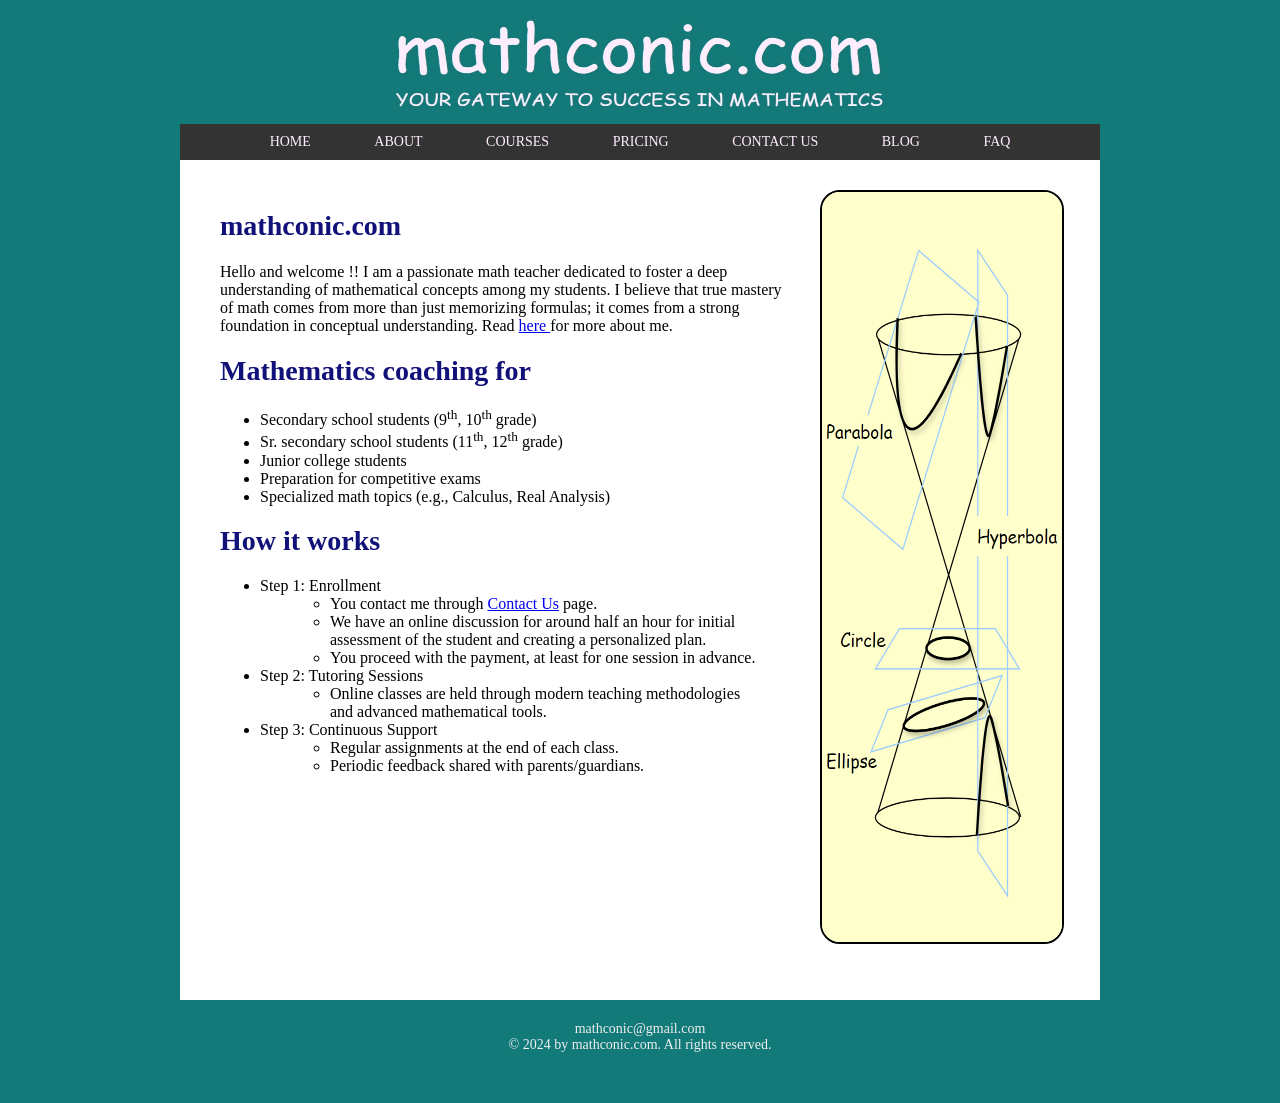
==== index.html @ d448f7f8 "faq page" ====
<!DOCTYPE html>
<html lang="en">
<head>
<title>Welcome to mathconic.</title>
<link rel="icon" type="image-xicon" href="images/mathconic-favicon.jpg">
<meta charset="UTF-8">
<meta name="viewport" content="width=device-width, initial-scale=1">
<link rel="stylesheet" type="text/css" href="./css/style.css">
</head>
<body>

<div class="header">
  <br>
  <img src="images/mathconic-logo2.jpg" alt="missing image" class="topfigure"><br>
  <!--
  <h1>mathconic.com</h1>
  <p>Your gateway to success in mathematics</p>
  -->
</div>

<div class="navbar">
  <a href="index.html">Home</a>
  <a href="about.html">About</a>
  <a href="courses.html">Courses</a>
  <a href="pricing.html">Pricing</a>
  <a href="contact.html">Contact Us</a>
  <a href="blog.html">Blog</a>
  <a href="faq.html">FAQ</a>
</div>

<div class="row">

<div class="mybody">
<h1> mathconic.com</h1>
<p> Hello and welcome !! I am a passionate math teacher dedicated to foster a deep understanding of mathematical concepts among my students. I believe that true mastery of math comes from more than just memorizing formulas; it comes from a strong foundation in conceptual understanding. Read <a href="about.html">here </a> for  more about me.</p> 

<h1> Mathematics coaching for </h1>
<ul>
	<li> Secondary school students (9<sup>th</sup>, 10<sup>th</sup> grade) </li>
	<li> Sr. secondary school students (11<sup>th</sup>, 12<sup>th</sup> grade)</li>
	<li> Junior college students </li>
	<li> Preparation for competitive exams </li>
	<li> Specialized math topics (e.g., Calculus, Real Analysis)</li>
</ul>

<h1> How it works</h1>
<ul>
	<li> Step 1: Enrollment </li>
	<ul>
		<li> You contact me through <a href="contact.html"> Contact Us</a> page.</li>
		<li> We have an online discussion for around half an hour for initial assessment of the student and creating a personalized plan. </li>
		<li> You proceed with the payment, at least for one session in advance. </li>
	</ul>
	<li> Step 2: Tutoring Sessions </li>
	<ul>
		<li>Online classes are held through modern teaching methodologies and advanced mathematical tools. </li>
	</ul>
	<li> Step 3: Continuous Support </li>
	<ul>
	<li> Regular assignments at the end of each class. </li>
	<li> Periodic feedback shared with parents/guardians. </li>
	</ul>
</ul>

</div>

<div class="rightsidebar">
<img src="images/conicsection.png" alt="missing image" class="figure">
</div>

</div>

<div class="footer">
mathconic@gmail.com <br>
&copy; 2024 by mathconic.com. All rights reserved.
</div>
---- css/style.css ----
/*********************************************** 
 * Overall body. My favourite background color * 
 ***********************************************/
body {
	background: #137A7A;
	font-family: "Comic Sans MS";
	font-size: 14px;
	margin: 0;
	padding: 0;
}

/**********************
 * My own header      *
 **********************/
.header {
  padding: 1px;
  text-align: center;
  background: #137A7A;
  color: #ffeeff;
}

.topfigure {
	/*border-radius: 10px;
	border: 2px solid #666666; */
	height: 100px;
	width: 500px;
}

.header h1 {
  font-size: 50px;
  font-weight: normal;
  margin: 0;
}

.header p {
  font-size: 18px;
  text-transform: uppercase;
  padding: 0px 5px 5px 5px; /* top right bottom left */
}

/**********************
 * My navigation bar  *
 **********************/
.navbar {
  /* background: #137A7A; */
  background: #333333;
  text-align: center;
  margin: 2px auto 0px auto; /* top right bottom left */
  padding: 10px 10px 10px 10px;/* top right bottom left */
  max-width: 900px;
  overflow: hidden;
}

.navbar a {
  float: center;
  display: inline; /* block */
  color: #ffeeff;
  font-size: 14px;
  padding: 2px 30px 2px 30px; /* top right bottom left */
  text-decoration: none;
  text-transform: uppercase;
}

.navbar a:hover {
  background-color: #ffffff;
  color: black;
}

/***************************************************
 * Container for my column (mybody + rightsidebar) *
 ***************************************************/
.row {  
  display: -ms-flexbox; /* for IE10 */
  display: flex;
  -ms-flex-wrap: wrap; /* for IE10 */
  flex-wrap: wrap;
  
  background: #ffffff;
  color: black;
  margin: 1px auto 0;
  max-width: 900px;
  min-height: 800px;
  overflow: hidden;
  margin: 0px auto 20px auto; /* top right bottom left */
  padding: 30px 10px 10px 10px;/* top right bottom left */
}

/************************************************************
 * Though we are the soul, but still let's talk about body  *
 ************************************************************/
.mybody {
  -ms-flex: 70%; /* for IE10 */
  flex: 70%;
}

.mybody h1 {
	color: #11117a;
	padding: 1px 30px 1px 30px;/* top right bottom left */
}

.mybody p{
	font-size: 16px;
	padding: 1px 30px 1px 30px;/* top right bottom left */
}

.mybody ul{
	font-size: 16px;
	padding: 0px 30px 0px 70px; /* top right bottom left */
}

.mybody ul li{
	font-size: 16px;
	margin-left: 0px;
	padding: 0px 0px 0px 0px; /* top right bottom left */
}


/**********************************************************
 * A picture is worth 1000 words. Should not one be here. *
 **********************************************************/
.rightsidebar {
  -ms-flex: 30%; /* for IE10 */
  flex: 30%;
}

.figure {
	border-radius: 20px;
	border: 2px solid #000000;
	height: 750px;
	width: 240px;
}

/********************
 * Footer is needed *
 ********************/
.footer {
  background: #137A7A;
  color: #eeeeee;
  text-align: center;
  margin: 0px auto 0px auto; /* top right bottom left */
  padding: 1px 1px 50px 1px;/* top right bottom left */
  max-width: 900px;
  overflow: hidden;
}
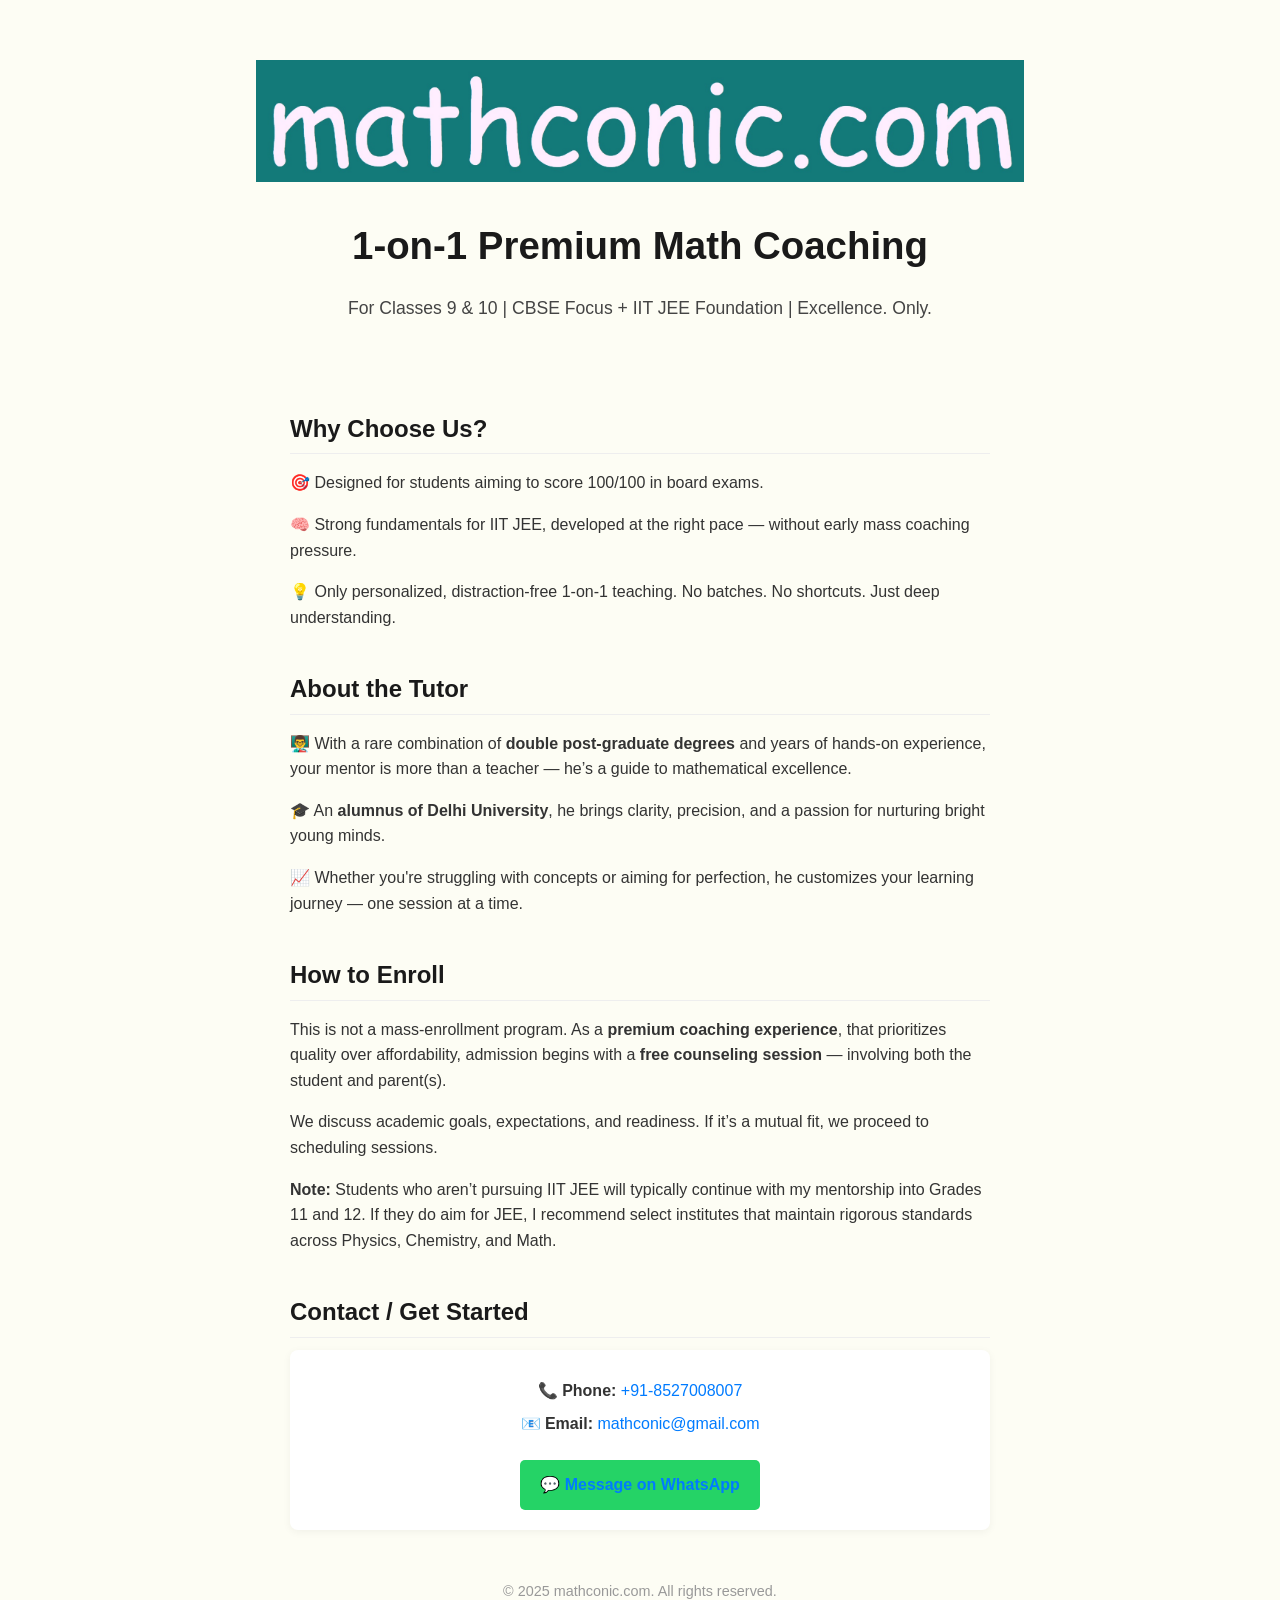
==== commit f42c3f61: "Initial commit" ====
--- a/index.html
+++ b/index.html
@@ -1,76 +1,177 @@
 <!DOCTYPE html>
 <html lang="en">
 <head>
-<title>Welcome to mathconic.</title>
-<link rel="icon" type="image-xicon" href="images/mathconic-favicon.jpg">
-<meta charset="UTF-8">
-<meta name="viewport" content="width=device-width, initial-scale=1">
-<link rel="stylesheet" type="text/css" href="./css/style.css">
+  <meta charset="UTF-8" />
+  <meta name="viewport" content="width=device-width, initial-scale=1" />
+  <title>mathconic.com</title>
+  <link rel="icon" href="images/mathconic-favicon.jpg" type="image/jpeg" />
+  <style>
+    body {
+      margin: 0;
+      font-family: 'Segoe UI', Tahoma, Geneva, Verdana, sans-serif;
+      background-color: #fdfdf4;
+      color: #222;
+      line-height: 1.6;
+      padding: 0 5vw;
+    }
+
+    header {
+      text-align: center;
+      padding: 60px 0 30px;
+    }
+
+    header img {
+      max-width: 160px;
+      height: auto;
+      margin-bottom: 20px;
+    }
+
+    header h1 {
+      font-size: 2.4rem;
+      margin-bottom: 10px;
+      color: #1a1a1a;
+    }
+
+    header p {
+      font-size: 1.1rem;
+      color: #444;
+    }
+
+    section {
+      max-width: 700px;
+      margin: 40px auto;
+    }
+
+    section h2 {
+      font-size: 1.5rem;
+      color: #1a1a1a;
+      margin-bottom: 12px;
+      border-bottom: 1px solid #eee;
+      padding-bottom: 5px;
+    }
+
+    section p {
+      margin-bottom: 15px;
+      font-size: 1rem;
+      color: #333;
+    }
+
+    .contact-box {
+      background: #fff;
+      padding: 20px;
+      border-radius: 8px;
+      box-shadow: 0 2px 8px rgba(0,0,0,0.05);
+      font-size: 1rem;
+      text-align: center;
+    }
+
+    .contact-box p {
+      margin: 8px 0;
+    }
+
+    .contact-box a {
+      color: #007BFF;
+      text-decoration: none;
+    }
+
+    .contact-box a:hover {
+      text-decoration: underline;
+    }
+
+    .whatsapp-button {
+      display: inline-block;
+      margin-top: 15px;
+      background-color: #25D366;
+      color: white;
+      padding: 12px 20px;
+      border-radius: 5px;
+      text-decoration: none;
+      font-weight: bold;
+      font-size: 1rem;
+    }
+
+    .whatsapp-button:hover {
+      background-color: #1ebe5b;
+    }
+
+    footer {
+      text-align: center;
+      font-size: 0.9rem;
+      color: #999;
+      margin: 50px 0 20px;
+    }
+
+    /* ========== RESPONSIVE DESIGN ========== */
+    @media (max-width: 600px) {
+      header h1 {
+        font-size: 1.8rem;
+      }
+
+      header p,
+      section p {
+        font-size: 0.95rem;
+      }
+
+      .whatsapp-button {
+        font-size: 0.95rem;
+        padding: 10px 16px;
+      }
+
+      section h2 {
+        font-size: 1.3rem;
+      }
+    }
+  </style>
 </head>
 <body>
 
-<div class="header">
-  <br>
-  <img src="images/mathconic-logo2.jpg" alt="missing image" class="topfigure"><br>
-  <!--
-  <h1>mathconic.com</h1>
-  <p>Your gateway to success in mathematics</p>
-  -->
-</div>
+  <header>
+    <img src="images/mathconic-logo.jpg" alt="Math Coaching Logo" style="max-width: 768px; margin-bottom: 0px;"/>
+    <h1>1-on-1 Premium Math Coaching</h1>
+    <p>For Classes 9 & 10 | CBSE Focus + IIT JEE Foundation | Excellence. Only.</p>
+  </header>
 
-<div class="navbar">
-  <a href="index.html">Home</a>
-  <a href="about.html">About</a>
-  <a href="courses.html">Courses</a>
-  <a href="pricing.html">Pricing</a>
-  <a href="contact.html">Contact Us</a>
-  <a href="blog.html">Blog</a>
-  <a href="faq.html">FAQ</a>
-</div>
+  <section>
+    <h2>Why Choose Us?</h2>
+    <p>🎯 Designed for students aiming to score 100/100 in board exams.</p>
+    <p>🧠 Strong fundamentals for IIT JEE, developed at the right pace — without early mass coaching pressure.</p>
+    <p>💡 Only personalized, distraction-free 1-on-1 teaching. No batches. No shortcuts. Just deep understanding.</p>
+  </section>
 
-<div class="row">
+  <section>
+    <h2>About the Tutor</h2>
+    <p>👨‍🏫 With a rare combination of <strong>double post-graduate degrees</strong> and years of hands-on experience, your mentor is more than a teacher — he’s a guide to mathematical excellence.</p>
+    <p>🎓 An <strong>alumnus of Delhi University</strong>, he brings clarity, precision, and a passion for nurturing bright young minds.</p>
+    <p>📈 Whether you're struggling with concepts or aiming for perfection, he customizes your learning journey — one session at a time.</p>
+  </section>
 
-<div class="mybody">
-<h1> mathconic.com</h1>
-<p> Hello and welcome !! I am a passionate math teacher dedicated to foster a deep understanding of mathematical concepts among my students. I believe that true mastery of math comes from more than just memorizing formulas; it comes from a strong foundation in conceptual understanding. Read <a href="about.html">here </a> for  more about me.</p> 
+  <section>
+    <h2>How to Enroll</h2>
+    <p>This is not a mass-enrollment program. As a <strong>premium coaching experience</strong>, that prioritizes quality over affordability, admission begins with a <strong>free counseling session</strong> — involving both the student and parent(s).</p>
+    <p>We discuss academic goals, expectations, and readiness. If it’s a mutual fit, we proceed to scheduling sessions.</p>
+    <p><strong>Note:</strong> Students who aren’t pursuing IIT JEE will typically continue with my mentorship into Grades 11 and 12. If they do aim for JEE, I recommend select institutes that maintain rigorous standards across Physics, Chemistry, and Math.</p>
+  </section>
 
-<h1> Mathematics coaching for </h1>
-<ul>
-	<li> Secondary school students (9<sup>th</sup>, 10<sup>th</sup> grade) </li>
-	<li> Sr. secondary school students (11<sup>th</sup>, 12<sup>th</sup> grade)</li>
-	<li> Junior college students </li>
-	<li> Preparation for competitive exams </li>
-	<li> Specialized math topics (e.g., Calculus, Real Analysis)</li>
-</ul>
+  <section>
+    <h2>Contact / Get Started</h2>
+    <div class="contact-box">
+      <p><strong>📞 Phone:</strong> <a href="tel:+918527008007">+91-8527008007</a></p>
+      <p><strong>📧 Email:</strong> <a href="mailto:mathconic@gmail.com">mathconic@gmail.com</a></p>
 
-<h1> How it works</h1>
-<ul>
-	<li> Step 1: Enrollment </li>
-	<ul>
-		<li> You contact me through <a href="contact.html"> Contact Us</a> page.</li>
-		<li> We have an online discussion for around half an hour for initial assessment of the student and creating a personalized plan. </li>
-		<li> You proceed with the payment, at least for one session in advance. </li>
-	</ul>
-	<li> Step 2: Tutoring Sessions </li>
-	<ul>
-		<li>Online classes are held through modern teaching methodologies and advanced mathematical tools. </li>
-	</ul>
-	<li> Step 3: Continuous Support </li>
-	<ul>
-	<li> Regular assignments at the end of each class. </li>
-	<li> Periodic feedback shared with parents/guardians. </li>
-	</ul>
-</ul>
+      <a
+        class="whatsapp-button"
+        href="https://wa.me/918527008007?text=Hi!%20I'm%20interested%20in%20your%201-on-1%20math%20coaching%20program."
+        target="_blank"
+      >
+        💬 Message on WhatsApp
+      </a>
+    </div>
+  </section>
 
-</div>
+  <footer>
+    &copy; 2025 mathconic.com. All rights reserved.
+  </footer>
 
-<div class="rightsidebar">
-<img src="images/conicsection.png" alt="missing image" class="figure">
-</div>
+</body>
+</html>
 
-</div>
-
-<div class="footer">
-mathconic@gmail.com <br>
-&copy; 2024 by mathconic.com. All rights reserved.
-</div>
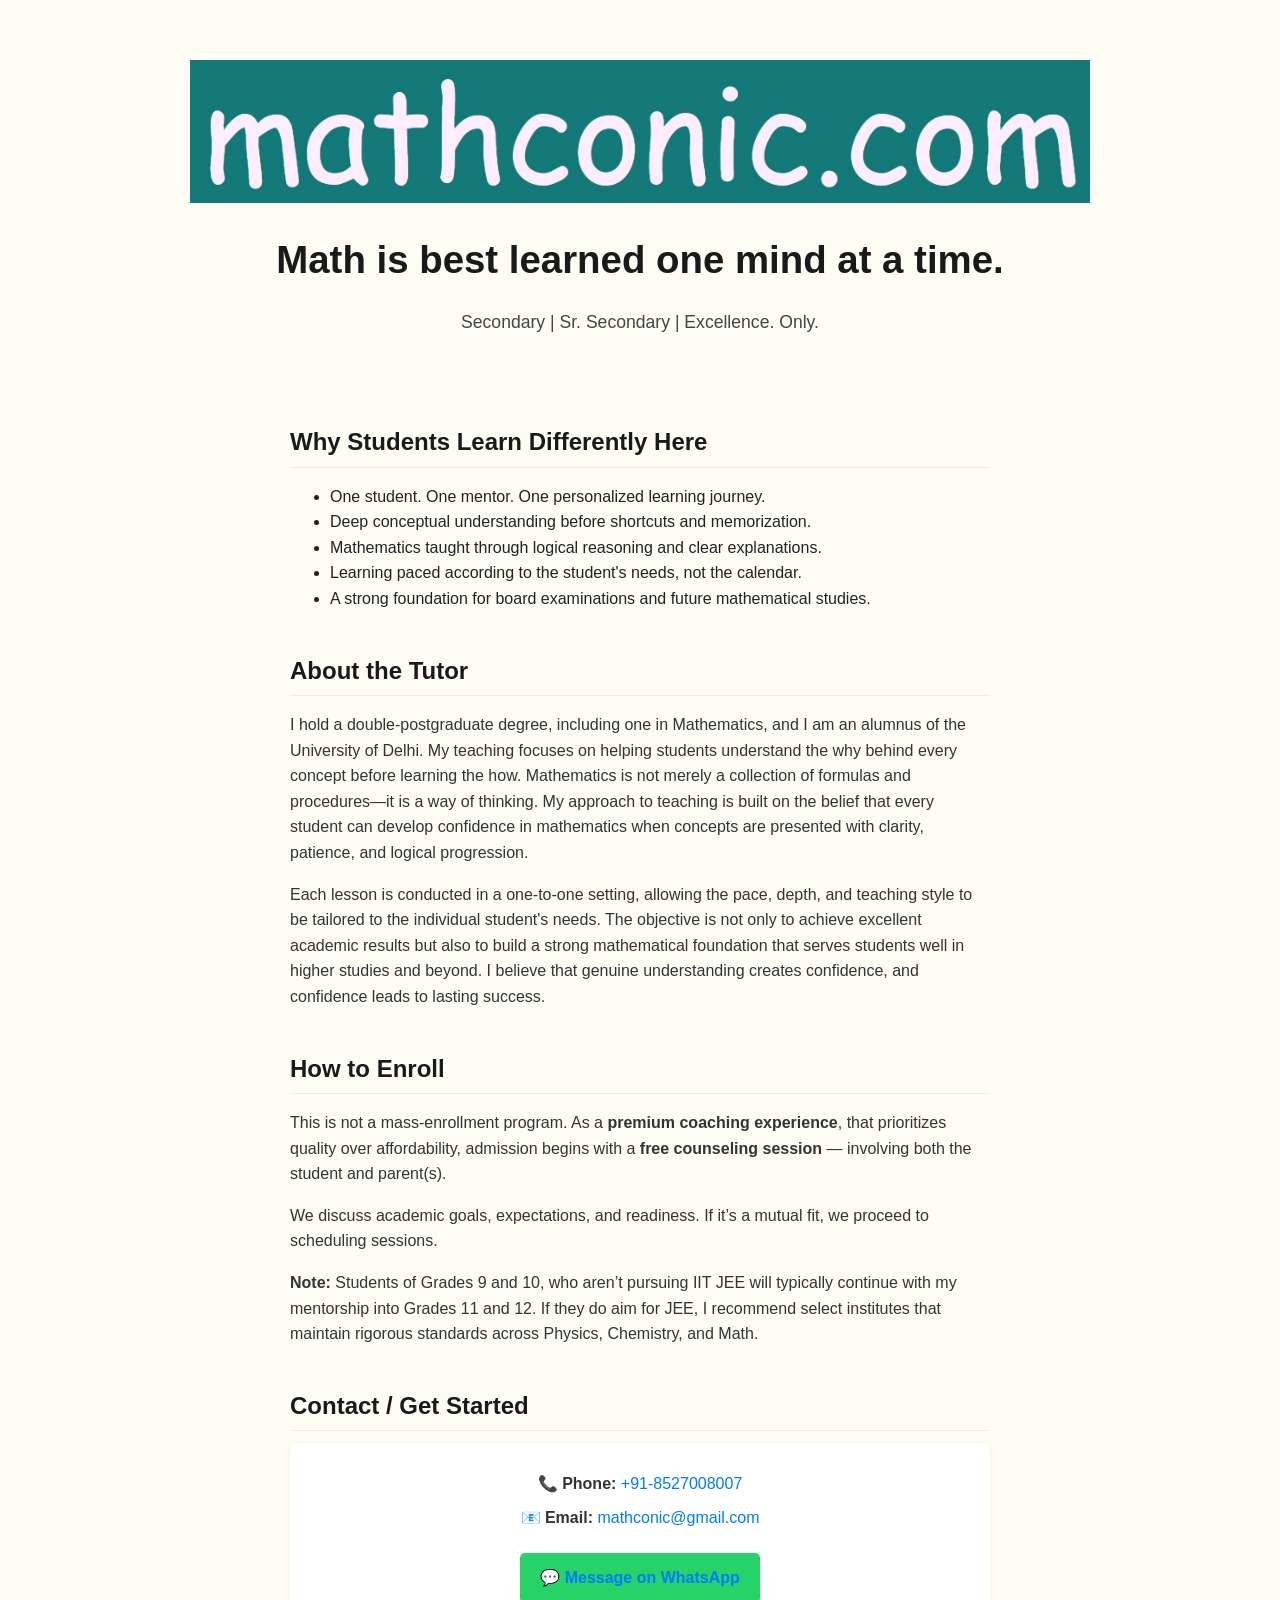
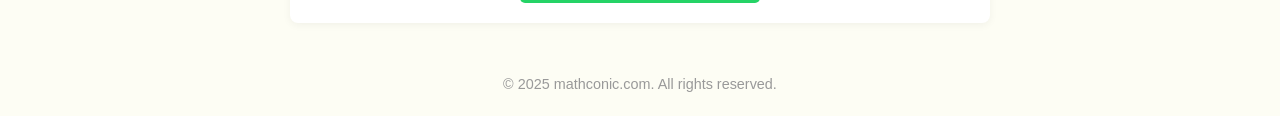
==== commit f5e1681a: "Improve homepage structure, responsive logo and content" ====
--- a/index.html
+++ b/index.html
@@ -2,154 +2,56 @@
 <html lang="en">
 <head>
   <meta charset="UTF-8" />
-  <meta name="viewport" content="width=device-width, initial-scale=1" />
-  <title>mathconic.com</title>
-  <link rel="icon" href="images/mathconic-favicon.jpg" type="image/jpeg" />
+  <meta name="viewport" content="width=device-width, initial-scale=1.0" />
+  <title>MathConic | Premium Mathematics Mentoring</title>
+  <meta name="description" content="Personalized one-to-one mathematics mentoring for Classes 9 and 10. Build strong concepts, logical thinking, and confidence in mathematics.">
+  <meta name="author" content="MathConic">
+  <meta name="theme-color" content="#fdfdf4">
+  <link rel="icon" href="assets/images/mathconic-favicon.jpg" type="image/jpeg" />
+  <link rel="stylesheet" href="assets/css/style.css">
   <style>
-    body {
-      margin: 0;
-      font-family: 'Segoe UI', Tahoma, Geneva, Verdana, sans-serif;
-      background-color: #fdfdf4;
-      color: #222;
-      line-height: 1.6;
-      padding: 0 5vw;
-    }
-
-    header {
-      text-align: center;
-      padding: 60px 0 30px;
-    }
-
-    header img {
-      max-width: 160px;
-      height: auto;
-      margin-bottom: 20px;
-    }
-
-    header h1 {
-      font-size: 2.4rem;
-      margin-bottom: 10px;
-      color: #1a1a1a;
-    }
-
-    header p {
-      font-size: 1.1rem;
-      color: #444;
-    }
-
-    section {
-      max-width: 700px;
-      margin: 40px auto;
-    }
-
-    section h2 {
-      font-size: 1.5rem;
-      color: #1a1a1a;
-      margin-bottom: 12px;
-      border-bottom: 1px solid #eee;
-      padding-bottom: 5px;
-    }
-
-    section p {
-      margin-bottom: 15px;
-      font-size: 1rem;
-      color: #333;
-    }
-
-    .contact-box {
-      background: #fff;
-      padding: 20px;
-      border-radius: 8px;
-      box-shadow: 0 2px 8px rgba(0,0,0,0.05);
-      font-size: 1rem;
-      text-align: center;
-    }
-
-    .contact-box p {
-      margin: 8px 0;
-    }
-
-    .contact-box a {
-      color: #007BFF;
-      text-decoration: none;
-    }
-
-    .contact-box a:hover {
-      text-decoration: underline;
-    }
-
-    .whatsapp-button {
-      display: inline-block;
-      margin-top: 15px;
-      background-color: #25D366;
-      color: white;
-      padding: 12px 20px;
-      border-radius: 5px;
-      text-decoration: none;
-      font-weight: bold;
-      font-size: 1rem;
-    }
-
-    .whatsapp-button:hover {
-      background-color: #1ebe5b;
-    }
-
-    footer {
-      text-align: center;
-      font-size: 0.9rem;
-      color: #999;
-      margin: 50px 0 20px;
-    }
-
-    /* ========== RESPONSIVE DESIGN ========== */
-    @media (max-width: 600px) {
-      header h1 {
-        font-size: 1.8rem;
-      }
-
-      header p,
-      section p {
-        font-size: 0.95rem;
-      }
-
-      .whatsapp-button {
-        font-size: 0.95rem;
-        padding: 10px 16px;
-      }
-
-      section h2 {
-        font-size: 1.3rem;
-      }
-    }
+    
   </style>
 </head>
 <body>
 
   <header>
-    <img src="images/mathconic-logo.jpg" alt="Math Coaching Logo" style="max-width: 768px; margin-bottom: 0px;"/>
-    <h1>1-on-1 Premium Math Coaching</h1>
-    <p>For Classes 9 & 10 | CBSE Focus + IIT JEE Foundation | Excellence. Only.</p>
+    <!--<img src="assets/images/mathconic-logo.jpg" alt="Math Coaching Logo" style="max-width: 768px; margin-bottom: 0px;"/>-->
+    <img src="assets/images/mathconic-logo.jpg" alt="Math Coaching Logo" class="logo"/>
+    <h1>Math is best learned one mind at a time.</h1>
+    <p>Secondary | Sr. Secondary | Excellence. Only.</p>
   </header>
 
   <section>
-    <h2>Why Choose Us?</h2>
-    <p>🎯 Designed for students aiming to score 100/100 in board exams.</p>
-    <p>🧠 Strong fundamentals for IIT JEE, developed at the right pace — without early mass coaching pressure.</p>
-    <p>💡 Only personalized, distraction-free 1-on-1 teaching. No batches. No shortcuts. Just deep understanding.</p>
+    <h2>Why Students Learn Differently Here</h2>
+    <ul class="feature-list">
+        <li>One student. One mentor. One personalized learning journey.</li>
+        <li>Deep conceptual understanding before shortcuts and memorization.</li>
+        <li>Mathematics taught through logical reasoning and clear explanations.</li>
+        <li>Learning paced according to the student's needs, not the calendar.</li>
+        <li>A strong foundation for board examinations and future mathematical studies.</li>
+    </ul>
   </section>
 
   <section>
     <h2>About the Tutor</h2>
-    <p>👨‍🏫 With a rare combination of <strong>double post-graduate degrees</strong> and years of hands-on experience, your mentor is more than a teacher — he’s a guide to mathematical excellence.</p>
-    <p>🎓 An <strong>alumnus of Delhi University</strong>, he brings clarity, precision, and a passion for nurturing bright young minds.</p>
-    <p>📈 Whether you're struggling with concepts or aiming for perfection, he customizes your learning journey — one session at a time.</p>
+    <p>I hold a double-postgraduate degree, including one in Mathematics, and I am an alumnus of the University of Delhi.
+      My teaching focuses on helping students understand the why behind every concept before learning the how. 
+      Mathematics is not merely a collection of formulas and procedures—it is a way of thinking.
+      My approach to teaching is built on the belief that every student can develop confidence in mathematics when concepts are presented with clarity, patience, and logical progression.
+    </p>
+      
+    <p>Each lesson is conducted in a one-to-one setting, allowing the pace, depth, and teaching style to be tailored to the individual student's needs. 
+      The objective is not only to achieve excellent academic results but also to build a strong mathematical foundation that serves students well in higher studies and beyond. 
+      I believe that genuine understanding creates confidence, and confidence leads to lasting success.
+    </p>
   </section>
 
   <section>
     <h2>How to Enroll</h2>
     <p>This is not a mass-enrollment program. As a <strong>premium coaching experience</strong>, that prioritizes quality over affordability, admission begins with a <strong>free counseling session</strong> — involving both the student and parent(s).</p>
     <p>We discuss academic goals, expectations, and readiness. If it’s a mutual fit, we proceed to scheduling sessions.</p>
-    <p><strong>Note:</strong> Students who aren’t pursuing IIT JEE will typically continue with my mentorship into Grades 11 and 12. If they do aim for JEE, I recommend select institutes that maintain rigorous standards across Physics, Chemistry, and Math.</p>
+    <p><strong>Note:</strong> Students of Grades 9 and 10, who aren’t pursuing IIT JEE will typically continue with my mentorship into Grades 11 and 12. If they do aim for JEE, I recommend select institutes that maintain rigorous standards across Physics, Chemistry, and Math.</p>
   </section>
 
   <section>
--- a/assets/css/style.css
+++ b/assets/css/style.css
@@ -0,0 +1,123 @@
+body {
+      margin: 0;
+      font-family: 'Segoe UI', Tahoma, Geneva, Verdana, sans-serif;
+      background-color: #fdfdf4;
+      color: #222;
+      line-height: 1.6;
+      padding: 0 5vw;
+}
+
+header {
+      text-align: center;
+      padding: 60px 0 30px;
+}
+
+header img {
+      max-width: 160px;
+      height: auto;
+      margin-bottom: 20px;
+}
+
+header h1 {
+      font-size: 2.4rem;
+      margin-bottom: 10px;
+      color: #1a1a1a;
+}
+
+header p {
+      font-size: 1.1rem;
+      color: #444;
+}
+
+section {
+      max-width: 700px;
+      margin: 40px auto;
+}
+
+section h2 {
+      font-size: 1.5rem;
+      color: #1a1a1a;
+      margin-bottom: 12px;
+      border-bottom: 1px solid #eee;
+      padding-bottom: 5px;
+}
+
+section p {
+      margin-bottom: 15px;
+      font-size: 1rem;
+      color: #333;
+}
+
+.contact-box {
+      background: #fff;
+      padding: 20px;
+      border-radius: 8px;
+      box-shadow: 0 2px 8px rgba(0,0,0,0.05);
+      font-size: 1rem;
+      text-align: center;
+}
+
+.contact-box p {
+      margin: 8px 0;
+}
+
+.contact-box a {
+      color: #007BFF;
+      text-decoration: none;
+}
+
+.contact-box a:hover {
+      text-decoration: underline;
+}
+
+.whatsapp-button {
+      display: inline-block;
+      margin-top: 15px;
+      background-color: #25D366;
+      color: white;
+      padding: 12px 20px;
+      border-radius: 5px;
+      text-decoration: none;
+      font-weight: bold;
+      font-size: 1rem;
+}
+
+.whatsapp-button:hover {
+      background-color: #1ebe5b;
+}
+
+footer {
+      text-align: center;
+      font-size: 0.9rem;
+      color: #999;
+      margin: 50px 0 20px;
+}
+
+.logo {
+    display: block;
+    max-width: 900px;
+    width: 90%;
+    height: auto;
+    margin: 0 auto;
+}
+
+/* ========== RESPONSIVE DESIGN ========== */
+@media (max-width: 600px) {
+      header h1 {
+        font-size: 1.8rem;
+      }
+
+      header p,
+      section p {
+        font-size: 0.95rem;
+      }
+
+      .whatsapp-button {
+        font-size: 0.95rem;
+        padding: 10px 16px;
+      }
+
+      section h2 {
+        font-size: 1.3rem;
+      }
+}
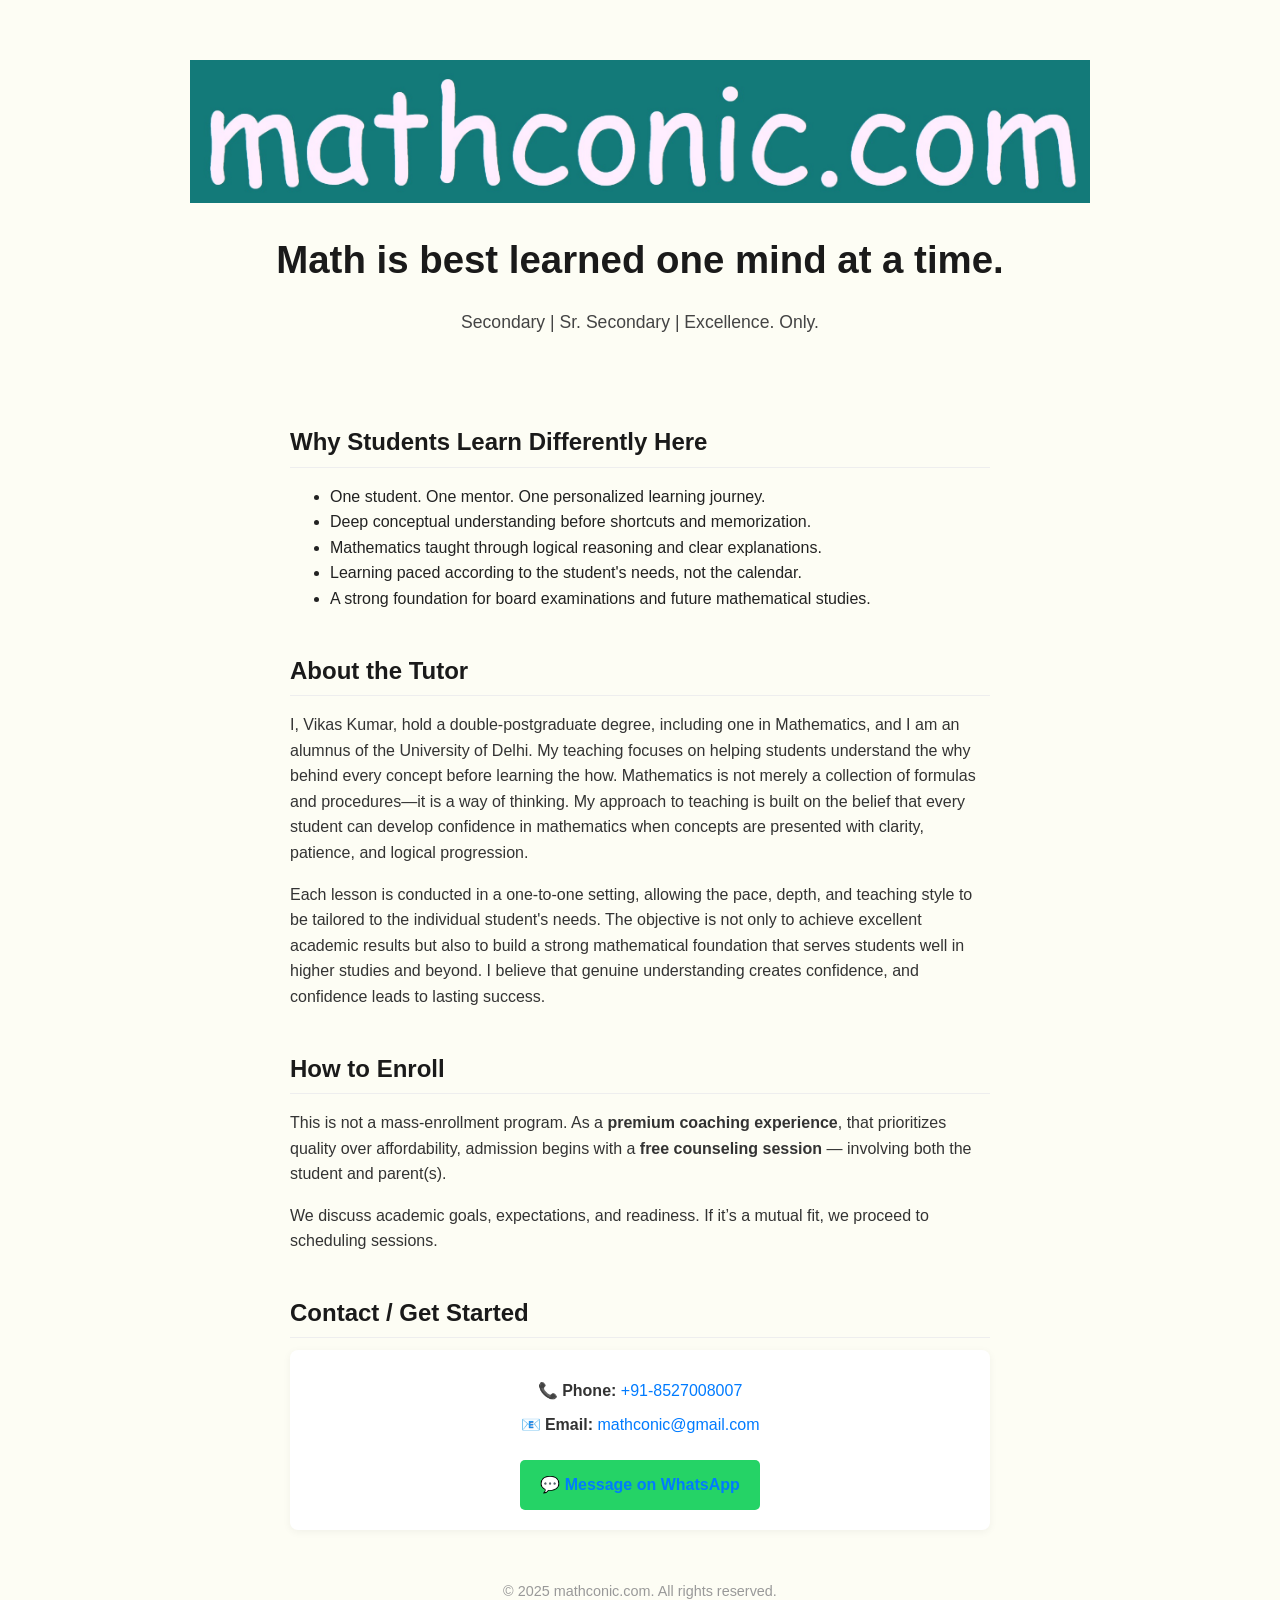
==== commit 2bd4b28c: "cosmetic changes" ====
--- a/index.html
+++ b/index.html
@@ -35,7 +35,7 @@
 
   <section>
     <h2>About the Tutor</h2>
-    <p>I hold a double-postgraduate degree, including one in Mathematics, and I am an alumnus of the University of Delhi.
+    <p>I, Vikas Kumar, hold a double-postgraduate degree, including one in Mathematics, and I am an alumnus of the University of Delhi.
       My teaching focuses on helping students understand the why behind every concept before learning the how. 
       Mathematics is not merely a collection of formulas and procedures—it is a way of thinking.
       My approach to teaching is built on the belief that every student can develop confidence in mathematics when concepts are presented with clarity, patience, and logical progression.
@@ -51,7 +51,6 @@
     <h2>How to Enroll</h2>
     <p>This is not a mass-enrollment program. As a <strong>premium coaching experience</strong>, that prioritizes quality over affordability, admission begins with a <strong>free counseling session</strong> — involving both the student and parent(s).</p>
     <p>We discuss academic goals, expectations, and readiness. If it’s a mutual fit, we proceed to scheduling sessions.</p>
-    <p><strong>Note:</strong> Students of Grades 9 and 10, who aren’t pursuing IIT JEE will typically continue with my mentorship into Grades 11 and 12. If they do aim for JEE, I recommend select institutes that maintain rigorous standards across Physics, Chemistry, and Math.</p>
   </section>
 
   <section>
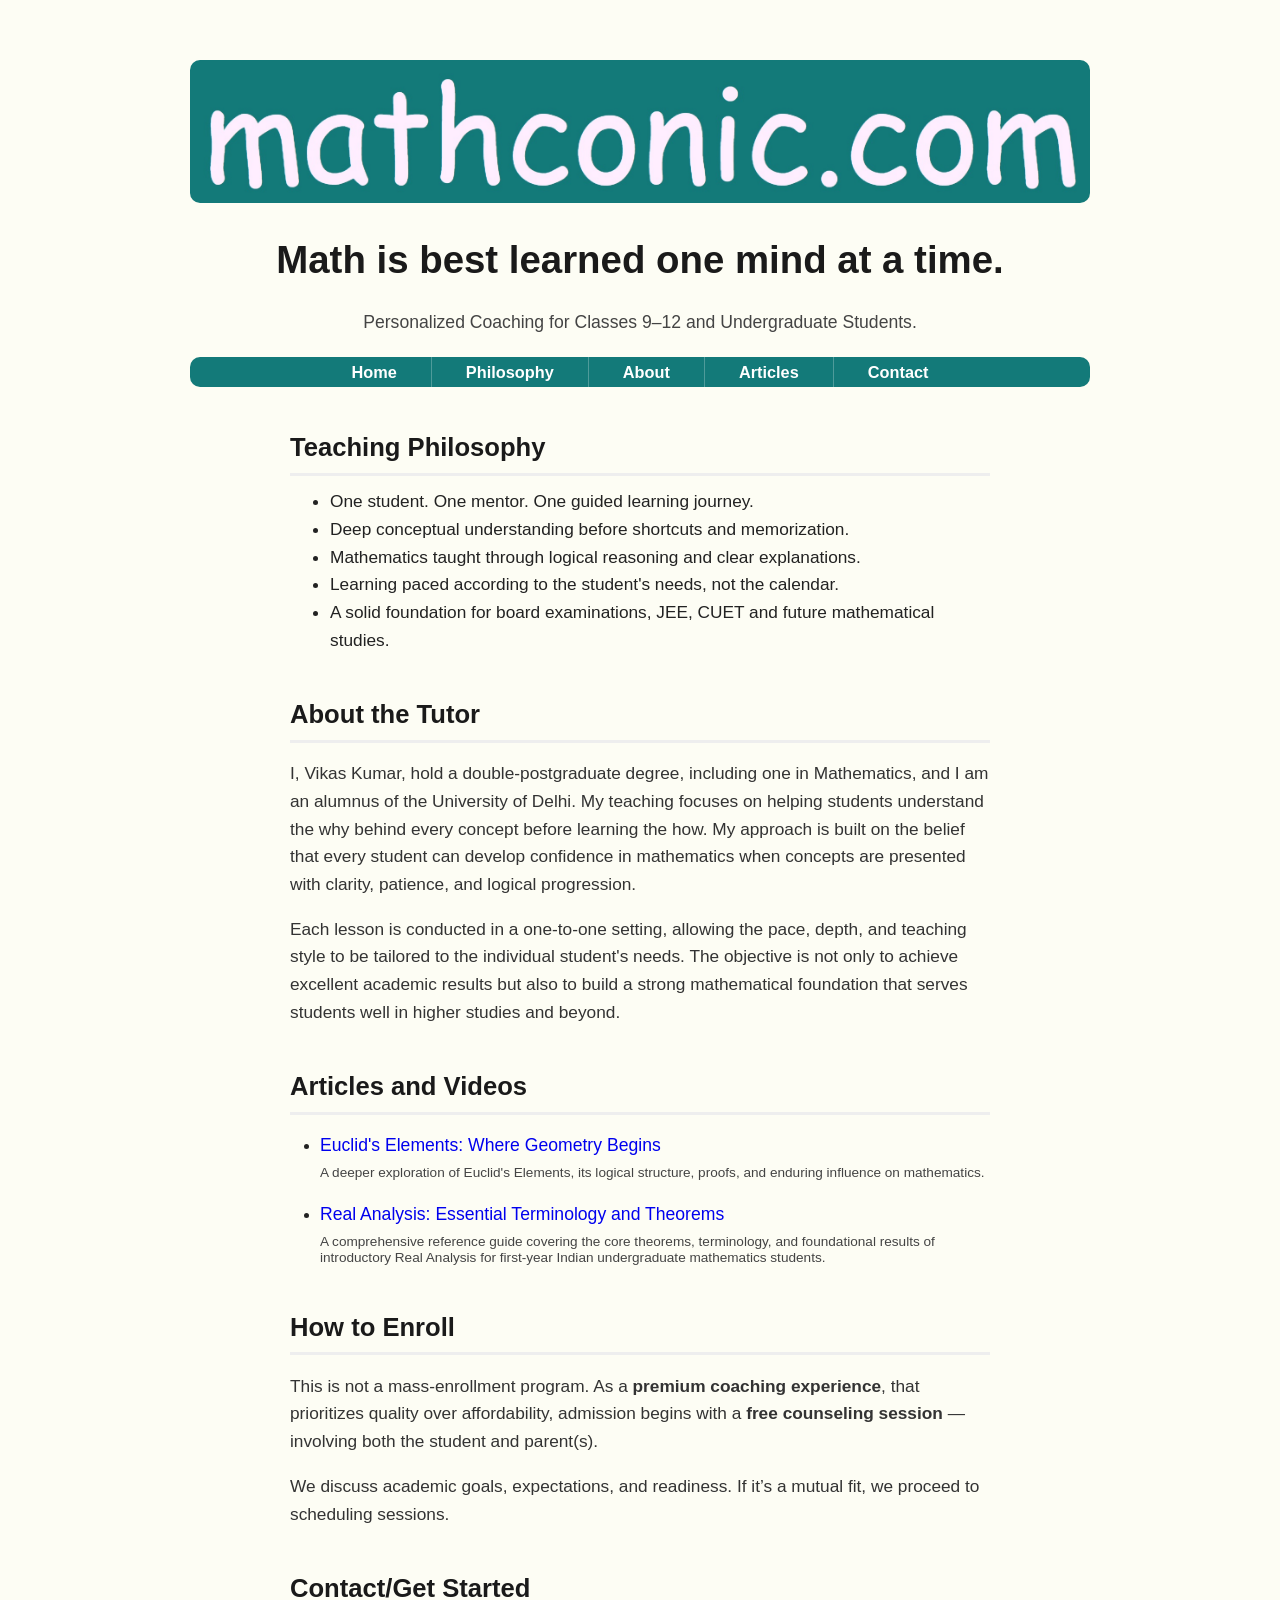
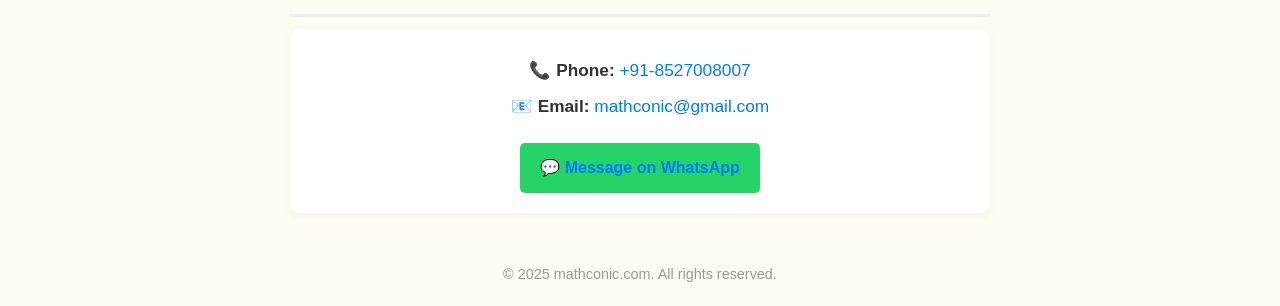
==== commit 738ade60: "Couple of articles added." ====
--- a/index.html
+++ b/index.html
@@ -3,58 +3,93 @@
 <head>
   <meta charset="UTF-8" />
   <meta name="viewport" content="width=device-width, initial-scale=1.0" />
-  <title>MathConic | Premium Mathematics Mentoring</title>
+  <title>MathConic | One-to-One Mathematics Coaching for Classes 9–12</title>
   <meta name="description" content="Personalized one-to-one mathematics mentoring for Classes 9 and 10. Build strong concepts, logical thinking, and confidence in mathematics.">
   <meta name="author" content="MathConic">
   <meta name="theme-color" content="#fdfdf4">
   <link rel="icon" href="assets/images/mathconic-favicon.jpg" type="image/jpeg" />
   <link rel="stylesheet" href="assets/css/style.css">
+  <link rel="stylesheet" href="assets/css/navbar.css">
   <style>
     
   </style>
 </head>
 <body>
 
-  <header>
+  <header id="home">
     <!--<img src="assets/images/mathconic-logo.jpg" alt="Math Coaching Logo" style="max-width: 768px; margin-bottom: 0px;"/>-->
     <img src="assets/images/mathconic-logo.jpg" alt="Math Coaching Logo" class="logo"/>
+
     <h1>Math is best learned one mind at a time.</h1>
-    <p>Secondary | Sr. Secondary | Excellence. Only.</p>
+    <p>Personalized Coaching for Classes 9–12 and Undergraduate Students.</p>
   </header>
 
-  <section>
-    <h2>Why Students Learn Differently Here</h2>
+  
+  <nav class="navbar">
+    <button class="nav-toggle" aria-label="Open navigation">
+        ☰
+    </button>
+    <ul class="nav-menu">
+      <li><a href="#home">Home</a></li>
+      <li><a href="#philosophy">Philosophy</a></li>
+      <li><a href="#about">About</a></li>
+      <li><a href="#articles">Articles</a></li>
+      <li><a href="#contact">Contact</a></li>
+    </ul>
+  </nav>
+
+
+  <section id="philosophy">
+    <h2>Teaching Philosophy </h2>
     <ul class="feature-list">
-        <li>One student. One mentor. One personalized learning journey.</li>
+        <li>One student. One mentor. One guided learning journey.</li>
         <li>Deep conceptual understanding before shortcuts and memorization.</li>
         <li>Mathematics taught through logical reasoning and clear explanations.</li>
         <li>Learning paced according to the student's needs, not the calendar.</li>
-        <li>A strong foundation for board examinations and future mathematical studies.</li>
+        <li>A solid foundation for board examinations, JEE, CUET and future mathematical studies.</li>
     </ul>
   </section>
 
-  <section>
+  <section id="about">
     <h2>About the Tutor</h2>
     <p>I, Vikas Kumar, hold a double-postgraduate degree, including one in Mathematics, and I am an alumnus of the University of Delhi.
-      My teaching focuses on helping students understand the why behind every concept before learning the how. 
-      Mathematics is not merely a collection of formulas and procedures—it is a way of thinking.
-      My approach to teaching is built on the belief that every student can develop confidence in mathematics when concepts are presented with clarity, patience, and logical progression.
+      My teaching focuses on helping students understand the why behind every concept before learning the how.
+      My approach is built on the belief that every student can develop confidence in mathematics when concepts are presented with clarity, patience, and logical progression.
     </p>
       
     <p>Each lesson is conducted in a one-to-one setting, allowing the pace, depth, and teaching style to be tailored to the individual student's needs. 
       The objective is not only to achieve excellent academic results but also to build a strong mathematical foundation that serves students well in higher studies and beyond. 
-      I believe that genuine understanding creates confidence, and confidence leads to lasting success.
+      <!--I believe that genuine understanding creates confidence, and confidence leads to lasting success.-->
     </p>
   </section>
 
-  <section>
+  <section id="articles">
+    <h2>Articles and Videos</h2>
+    <ul class="article-list">
+      <li>
+        <a href="articles/EuclidElements.html">Euclid's Elements: Where Geometry Begins</a>
+        <div class="subtitle">
+          A deeper exploration of Euclid's Elements, its logical structure, proofs, and enduring influence on mathematics.
+        </div>
+      </li>
+      <li>
+        <a href="articles/RealAnalysis.html">Real Analysis: Essential Terminology and Theorems</a>
+        <div class="subtitle">
+            A comprehensive reference guide covering the core theorems, terminology, and foundational results of introductory Real Analysis for first-year Indian undergraduate mathematics students.
+        </div>
+      </li>
+    </ul>
+
+  </section>
+
+  <section id="contact">
     <h2>How to Enroll</h2>
     <p>This is not a mass-enrollment program. As a <strong>premium coaching experience</strong>, that prioritizes quality over affordability, admission begins with a <strong>free counseling session</strong> — involving both the student and parent(s).</p>
     <p>We discuss academic goals, expectations, and readiness. If it’s a mutual fit, we proceed to scheduling sessions.</p>
   </section>
 
   <section>
-    <h2>Contact / Get Started</h2>
+    <h2>Contact/Get Started</h2>
     <div class="contact-box">
       <p><strong>📞 Phone:</strong> <a href="tel:+918527008007">+91-8527008007</a></p>
       <p><strong>📧 Email:</strong> <a href="mailto:mathconic@gmail.com">mathconic@gmail.com</a></p>
@@ -73,6 +108,7 @@
     &copy; 2025 mathconic.com. All rights reserved.
   </footer>
 
+  <script src="assets/js/navbar.js"></script>
 </body>
 </html>
 
--- a/assets/css/style.css
+++ b/assets/css/style.css
@@ -9,7 +9,7 @@
 
 header {
       text-align: center;
-      padding: 60px 0 30px;
+      padding: 60px 0 2px;
 }
 
 header img {
@@ -20,7 +20,7 @@
 
 header h1 {
       font-size: 2.4rem;
-      margin-bottom: 10px;
+      margin-bottom: 2px;
       color: #1a1a1a;
 }
 
@@ -32,10 +32,19 @@
 section {
       max-width: 700px;
       margin: 40px auto;
+      scroll-margin-top: 20px;
 }
 
 section h2 {
-      font-size: 1.5rem;
+      font-size: 1.6rem;
+      color: #1a1a1a;
+      margin-bottom: 12px;
+      border-bottom: 3px solid #eee;
+      padding-bottom: 5px;
+}
+
+section h3 {
+      font-size: 1.2rem;
       color: #1a1a1a;
       margin-bottom: 12px;
       border-bottom: 1px solid #eee;
@@ -44,8 +53,39 @@
 
 section p {
       margin-bottom: 15px;
-      font-size: 1rem;
+      font-size: 1.08rem;
       color: #333;
+}
+
+.feature-list {
+    margin-top: 2px;
+    font-size: 1.08rem;
+}
+
+.article-list {
+    /* list-style: none; */
+    padding-left: 30px;
+}
+
+.article-list li {
+    margin-bottom: 18px;
+}
+
+.article-list a {
+    font-size: 1.1rem;
+    text-decoration: none;
+    /*color: #1E5A48;*/
+}
+
+.article-list a:hover {
+    text-decoration: underline;
+}
+
+.subtitle {
+    margin-top: 6px;
+    color: #444;
+    font-size: 0.85rem;
+    line-height: 1.2;
 }
 
 .contact-box {
@@ -99,10 +139,11 @@
     width: 90%;
     height: auto;
     margin: 0 auto;
+    border-radius: 10px;
 }
 
 /* ========== RESPONSIVE DESIGN ========== */
-@media (max-width: 600px) {
+@media (max-width: 768px) {
       header h1 {
         font-size: 1.8rem;
       }
--- a/assets/css/navbar.css
+++ b/assets/css/navbar.css
@@ -0,0 +1,84 @@
+.navbar{
+
+    /* Do not wish to make navigation bar to be sticky.*/
+    /*
+    position: sticky;
+    top: 0;
+    z-index: 1000;
+    */
+    
+    width:90%;
+    max-width:900px;
+    margin:2px auto 35px;
+    background:#137A79;
+    border-radius:10px;
+}
+
+.nav-menu{
+    display:flex;
+    justify-content:center;
+    align-items:center;
+    list-style:none;
+    margin:0;
+    padding:0;
+}
+
+.nav-menu li{
+    border-right:1px solid rgba(255,255,255,.25);
+}
+
+.nav-menu li:last-child{
+    border-right:none;
+}
+
+.nav-menu a{
+    display:block;
+    color:#fff;
+    text-decoration:none;
+    font-size:1.02rem;
+    font-weight:600;
+    padding:2px 34px;
+    transition:.2s;
+}
+
+.nav-menu a:hover{
+    color:#7d7d7d;
+}
+
+/* for mobile */
+
+.nav-toggle{
+    display:none;
+}
+
+@media (max-width:768px){
+
+.navbar{
+    background:none;
+}
+
+.nav-toggle{
+    display:block;
+}
+
+.nav-menu{
+    display:none;
+}
+
+.nav-menu.active{
+    background:#137A79;
+    border-radius:0 0 10px 10px;
+    display:flex;
+    flex-direction:column;
+}
+
+.nav-menu.active li {
+    border-right: none;
+    border-bottom: 1px solid rgba(255,255,255,0.25);
+    width: 100%;
+    text-align: center;
+}
+
+.nav-menu.active li:last-child {
+    border-bottom: none;
+}
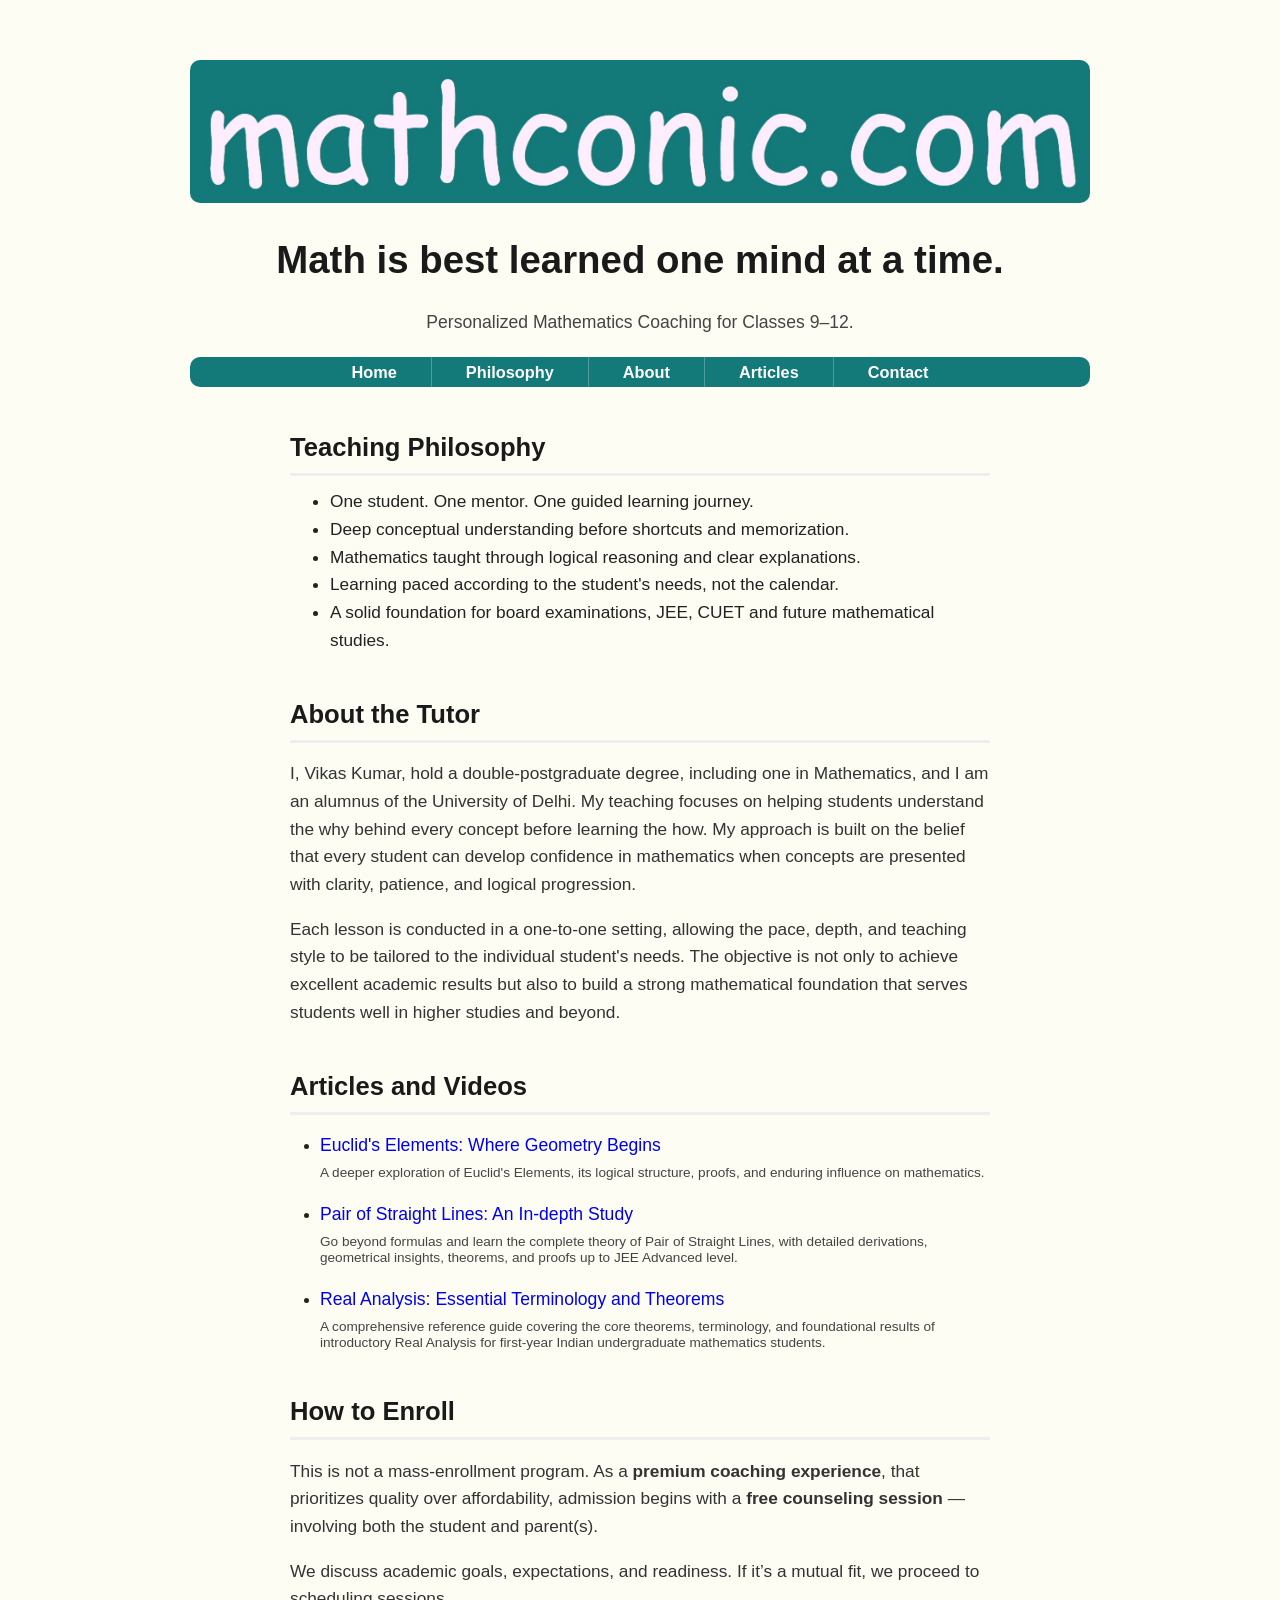
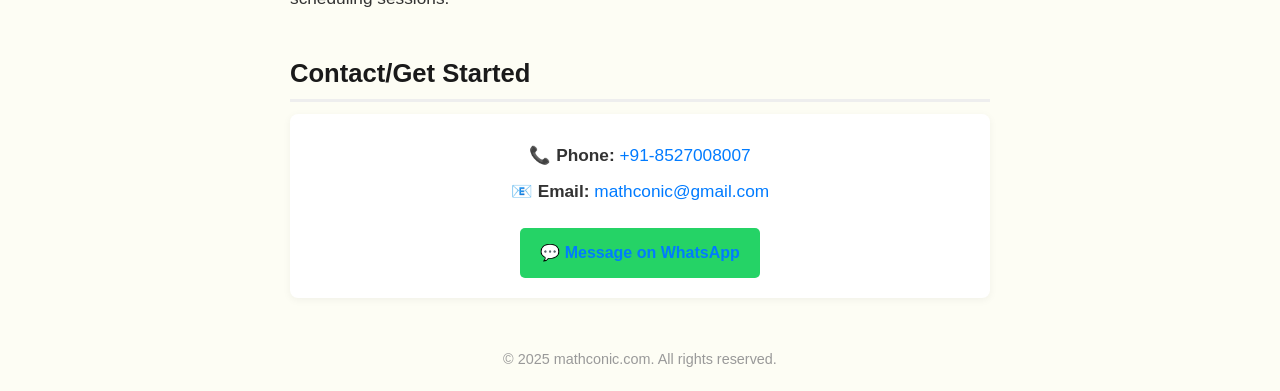
==== commit 154ff1bf: "Pair of straight lines through origin" ====
--- a/index.html
+++ b/index.html
@@ -21,7 +21,7 @@
     <img src="assets/images/mathconic-logo.jpg" alt="Math Coaching Logo" class="logo"/>
 
     <h1>Math is best learned one mind at a time.</h1>
-    <p>Personalized Coaching for Classes 9–12 and Undergraduate Students.</p>
+    <p>Personalized Mathematics Coaching for Classes 9–12.</p>
   </header>
 
   
@@ -73,11 +73,26 @@
         </div>
       </li>
       <li>
+        <a href="articles/PairOfStraightLines.html">Pair of Straight Lines: An In-depth Study</a>
+        <div class="subtitle">
+            Go beyond formulas and learn the complete theory of Pair of Straight Lines, with detailed derivations, geometrical insights, theorems, and proofs up to JEE Advanced level.
+        </div>
+      </li>
+      <!--
+      <li>
+        <a href="articles/ConicCircle.html">Circles: An In-depth Study</a>
+        <div class="subtitle">
+            Explore the complete theory of Pair of Straight Lines through concepts, geometrical interpretations, important results, and rigorous proofs, progressing from fundamentals to JEE Advanced level..
+        </div>
+      </li>
+    -->
+      <li>
         <a href="articles/RealAnalysis.html">Real Analysis: Essential Terminology and Theorems</a>
         <div class="subtitle">
             A comprehensive reference guide covering the core theorems, terminology, and foundational results of introductory Real Analysis for first-year Indian undergraduate mathematics students.
         </div>
       </li>
+      
     </ul>
 
   </section>
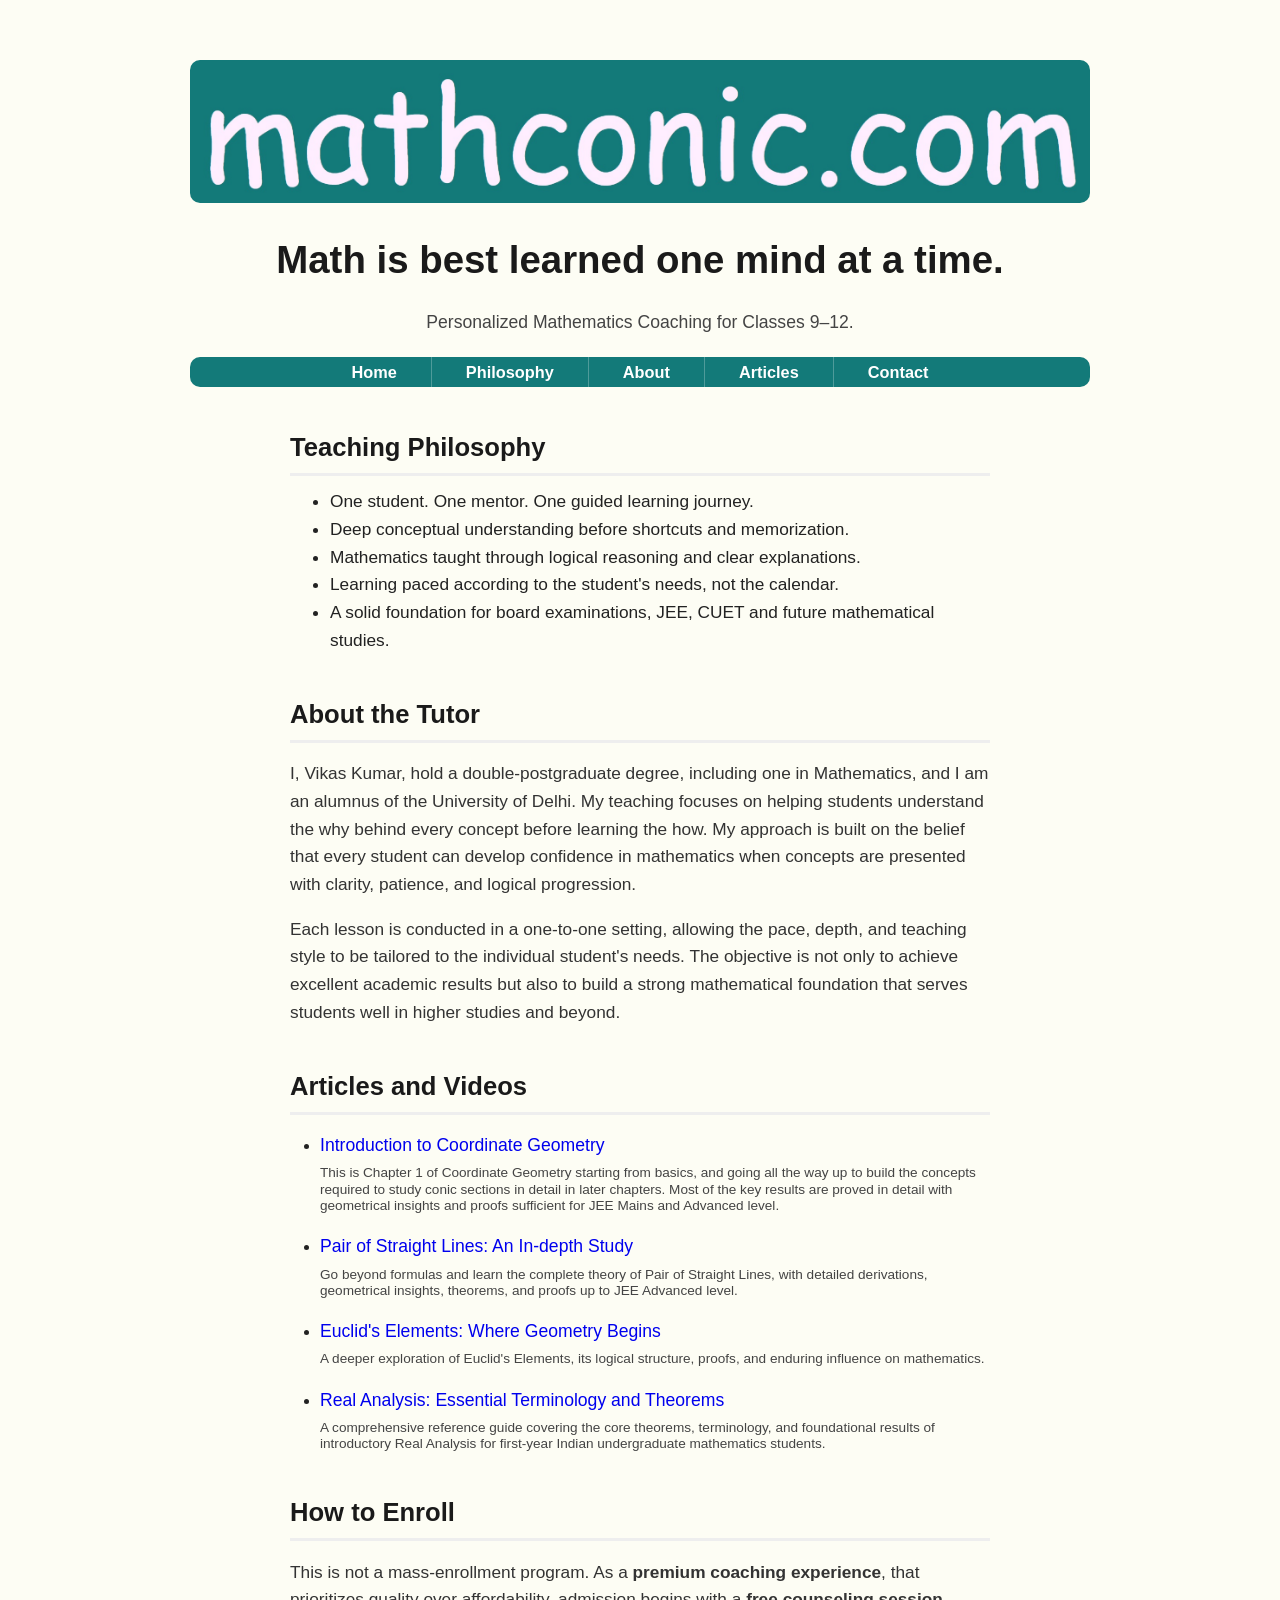
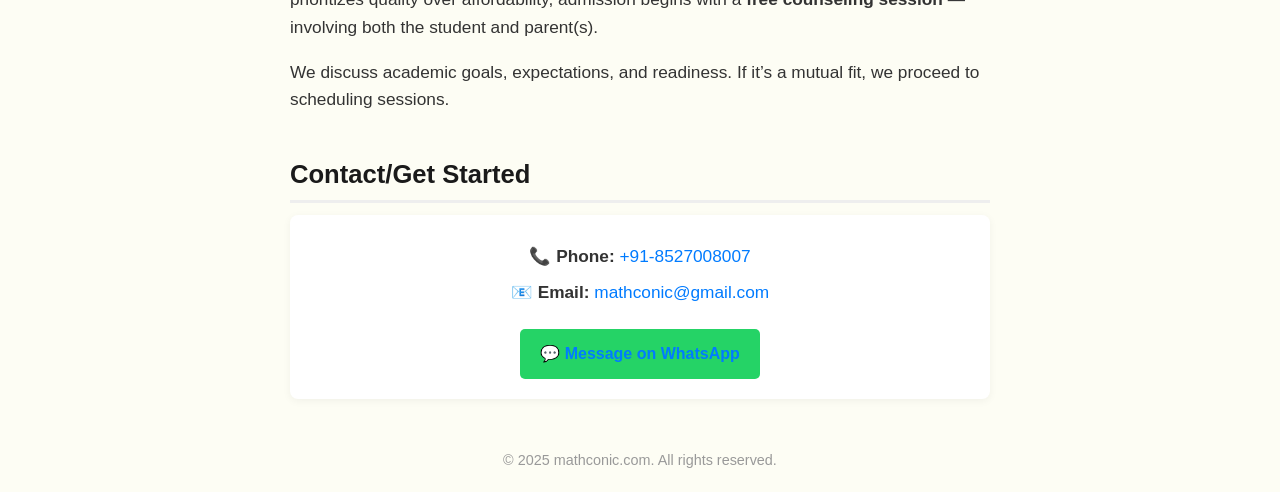
==== commit 8d752bac: "Introduction to Coordinate Geometry" ====
--- a/index.html
+++ b/index.html
@@ -67,17 +67,25 @@
     <h2>Articles and Videos</h2>
     <ul class="article-list">
       <li>
+        <a href="articles/CG01-IntroCoordinateGeometry.html">Introduction to Coordinate Geometry</a>
+        <div class="subtitle">
+            This is Chapter 1 of Coordinate Geometry starting from basics, and going all the way up to build the concepts required to study conic sections in detail in later chapters.
+            Most of the key results are proved in detail with geometrical insights and proofs sufficient for JEE Mains and Advanced level.
+        </div>
+      </li>
+      <li>
+        <a href="articles/CG03-PairOfStraightLines.html">Pair of Straight Lines: An In-depth Study</a>
+        <div class="subtitle">
+            Go beyond formulas and learn the complete theory of Pair of Straight Lines, with detailed derivations, geometrical insights, theorems, and proofs up to JEE Advanced level.
+        </div>
+      </li>
+      <li>
         <a href="articles/EuclidElements.html">Euclid's Elements: Where Geometry Begins</a>
         <div class="subtitle">
           A deeper exploration of Euclid's Elements, its logical structure, proofs, and enduring influence on mathematics.
         </div>
       </li>
-      <li>
-        <a href="articles/PairOfStraightLines.html">Pair of Straight Lines: An In-depth Study</a>
-        <div class="subtitle">
-            Go beyond formulas and learn the complete theory of Pair of Straight Lines, with detailed derivations, geometrical insights, theorems, and proofs up to JEE Advanced level.
-        </div>
-      </li>
+      
       <!--
       <li>
         <a href="articles/ConicCircle.html">Circles: An In-depth Study</a>
